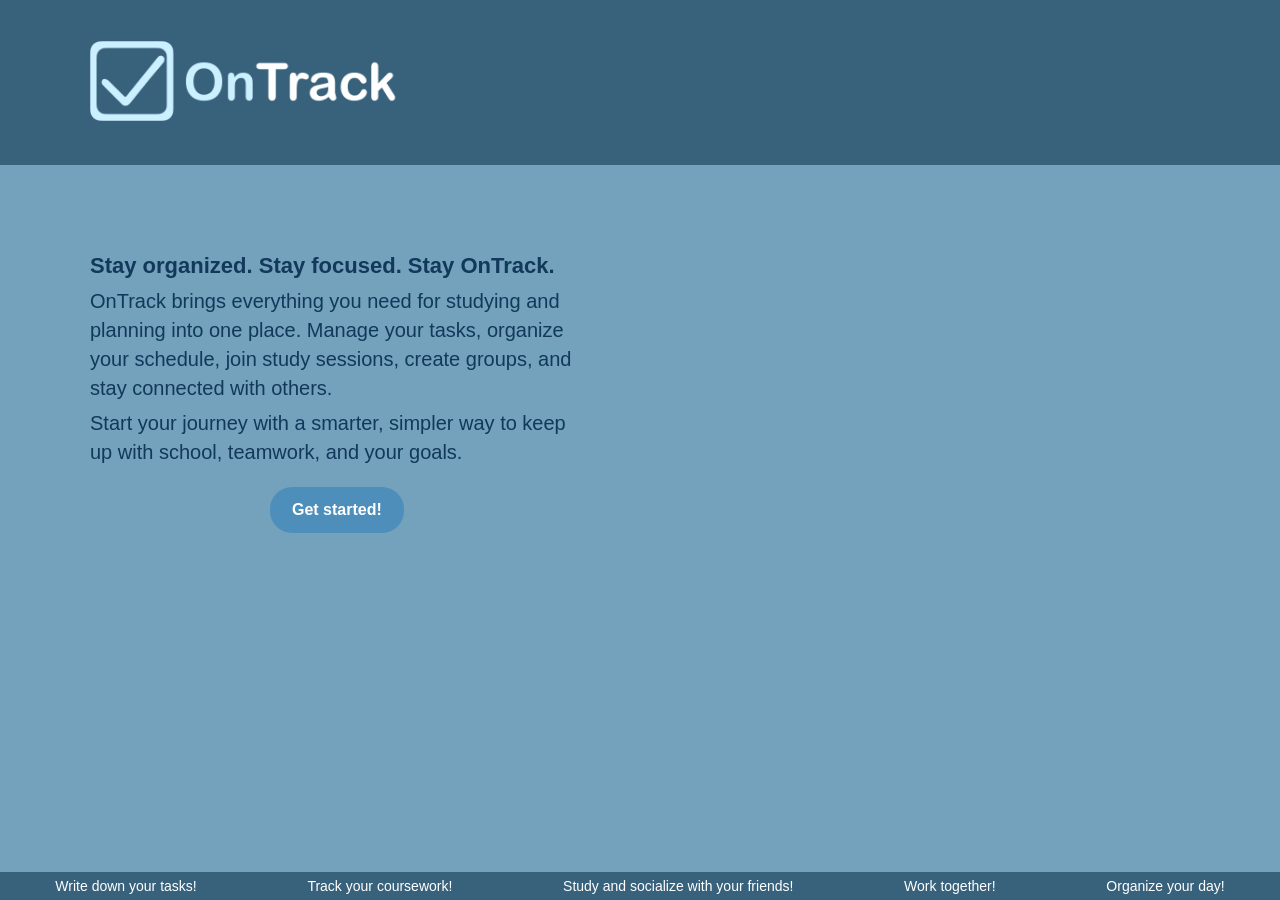
==== index.html @ 566baf3b "Move website files to root for GitHub Pages" ====
<!DOCTYPE html>
<html lang="en">

<head>
    <meta charset="UTF-8">
    <meta name="viewport" content="width=device-width, initial-scale=1.0">
    <title>OnTrack-Startseite</title>
    <link rel="stylesheet" href="style.css">
</head>

<body class="startseite">
    <header class="start-header">
        <div class="logo-container">
            <img src="images/logo.png" alt="OnTrack Logo" class="logo">
        </div>
    </header>

    <main>
        <section class="hero">
            <h1>Stay organized. Stay focused. Stay OnTrack.</h1>

            <p>
                OnTrack brings everything you need for studying
                and planning into one place.
                Manage your tasks,
                organize your schedule, join study sessions,
                create groups, and stay connected with others.
            </p>

            <p>
                Start your journey with a smarter, simpler way to
                keep up with school, teamwork, and your goals.
            </p>

            <a href="login.php" class="hero-btn">Get started!</a>
        </section>
    </main>

    <footer>
        <div>Write down your tasks!</div>
        <div>Track your coursework!</div>
        <div>Study and socialize with your friends!</div>
        <div>Work together!</div>
        <div>Organize your day!</div>
    </footer>
</body>

</html>
---- style.css ----
html,
body {
  margin: 0;
  padding: 0;
  height: 100%;
  overflow: hidden;
}

body {
  font-family: Arial, sans-serif;
  background-color: #74a1bc;
}

main {
  height: calc(100vh - 90px);
  background-color: #74a1bc;
}

/* ------------- STARTSEITE ------------- */

.startseite {
  min-height: 100vh;
  background-color: #74a1bc;
  display: flex;
  flex-direction: column;
}

.startseite header {
  height: 165px;
  background-color: #38627c;
  flex-shrink: 0;
  position: relative;
}

.startseite main {
  flex: 1;
  background-color: #74a1bc;
  position: relative;
}

.startseite footer {
  height: 28px;
  background-color: #38627c;
  flex-shrink: 0;
  display: flex;
  justify-content: space-around;
  align-items: center;
  color: white;
  font-size: 14px;
}

.logo-container {
  position: absolute;
  top: 50%;
  left: 90px;
  transform: translateY(-50%);
}

.logo {
  height: 80px;
  width: auto;
}

.hero {
  width: 500px;
  position: absolute;
  left: 90px;
  top: 70px;
}

.hero h1 {
  font-size: 22px;
  font-weight: bold;
  color: #12385a;
  margin-bottom: 8px;
}

.hero p {
  font-size: 20px;
  line-height: 1.45;
  color: #12385a;
  margin: 0 0 6px 0;
}

.hero-btn {
  display: inline-block;
  margin-top: 14px;
  margin-left: 180px;
  text-decoration: none;
  background-color: #4d8fba;
  color: white;
  padding: 14px 22px;
  border-radius: 22px;
  font-size: 16px;
  font-weight: bold;
}

.hero-btn:hover {
  background-color: #3d7ca3;
}

/* ------------- FEED ------------- */

.feed {
  min-height: 100vh;
  background-color: #74a1bc;
}

.feed header {
  height: 94px;
  background-color: #38627c;
  position: relative;
  display: flex;
  align-items: flex-start;
}

.feed main {
  height: calc(100vh - 94px);
  background-color: #74a1bc;
}

.header-logo {
  position: absolute;
  left: 32px;
  top: 50%;
  transform: translateY(-42%);
  display: flex;
  align-items: center;
}

.small-logo {
  height: 48px;
  width: auto;
}

.main-nav {
  display: flex;
  gap: 26px;
  justify-content: center;
  align-items: center;
  width: 100%;
  padding-top: 38px;
}

.main-nav a {
  text-decoration: none;
  color: white;
  font-size: 16px;
  font-weight: normal;
  padding: 8px 14px;
  border-radius: 18px;
  display: inline-block;
  line-height: 1;
  transition: background-color 0.2s ease;
}

.main-nav a:hover {
  background-color: rgba(255, 255, 255, 0.2);
}

.main-nav a.active {
  background-color: rgba(180, 210, 230, 0.65);
}

.profile-btn {
  position: absolute;
  right: 42px;
  top: 50%;
  transform: translateY(-40%);
  width: 54px;
  height: 54px;
  border: none;
  border-radius: 50%;
  background-color: white;
  cursor: pointer;
}

.profile-btn:hover {
  background-color: #e6e6e6;
}
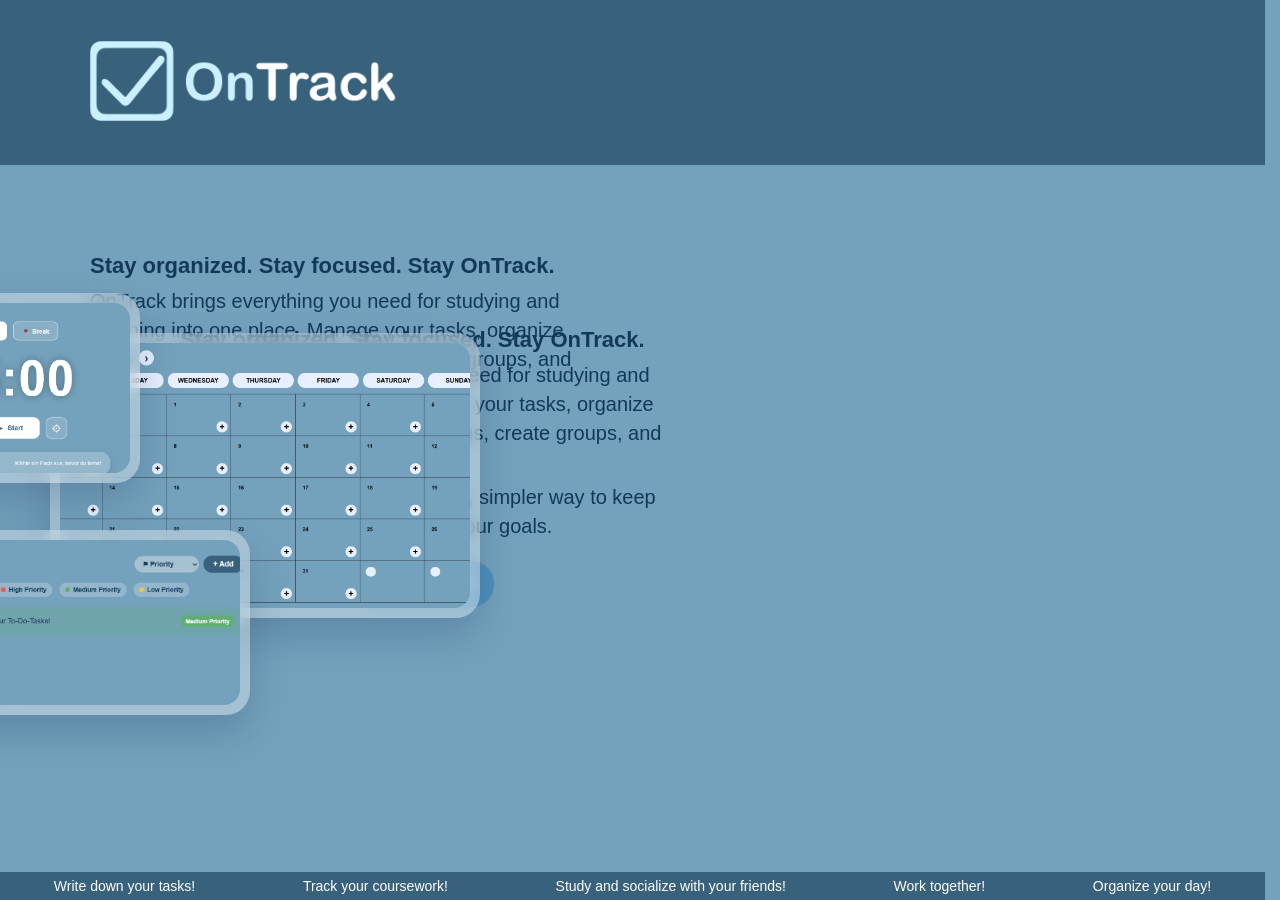
==== commit 3461fa26: "Überarbeitung Startseite" ====
--- a/index.html
+++ b/index.html
@@ -27,13 +27,38 @@
                 create groups, and stay connected with others.
             </p>
 
-            <p>
-                Start your journey with a smarter, simpler way to
-                keep up with school, teamwork, and your goals.
-            </p>
+            <section class="hero">
+                <h1>Stay organized. Stay focused. Stay OnTrack.</h1>
 
-            <a href="login.php" class="hero-btn">Get started!</a>
-        </section>
+                <p>
+                    OnTrack brings everything you need for studying
+                    and planning into one place.
+                    Manage your tasks,
+                    organize your schedule, join study sessions,
+                    create groups, and stay connected with others.
+                </p>
+
+                <p>
+                    Start your journey with a smarter, simpler way to
+                    keep up with school, teamwork, and your goals.
+                </p>
+
+                <a href="register.html" class="hero-btn">Get started!</a>
+            </section>
+
+            <section class="preview-showcase">
+                <div class="preview-card preview-card-large">
+                    <img src="images/preview-calendar.png" alt="Calendar preview">
+                </div>
+
+                <div class="preview-card preview-card-small preview-timer">
+                    <img src="images/preview-timer.png" alt="Timer preview">
+                </div>
+
+                <div class="preview-card preview-card-small preview-todo">
+                    <img src="images/preview-todo.png" alt="To-Do preview">
+                </div>
+            </section>
     </main>
 
     <footer>
--- a/style.css
+++ b/style.css
@@ -1,180 +1,3056 @@
-html,
-body {
-  margin: 0;
-  padding: 0;
-  height: 100%;
-  overflow: hidden;
-}
-
-body {
-  font-family: Arial, sans-serif;
-  background-color: #74a1bc;
-}
-
-main {
-  height: calc(100vh - 90px);
-  background-color: #74a1bc;
-}
-
-/* ------------- STARTSEITE ------------- */
-
-.startseite {
-  min-height: 100vh;
-  background-color: #74a1bc;
-  display: flex;
-  flex-direction: column;
-}
-
-.startseite header {
-  height: 165px;
-  background-color: #38627c;
-  flex-shrink: 0;
-  position: relative;
-}
-
-.startseite main {
-  flex: 1;
-  background-color: #74a1bc;
-  position: relative;
-}
-
-.startseite footer {
-  height: 28px;
-  background-color: #38627c;
-  flex-shrink: 0;
-  display: flex;
-  justify-content: space-around;
-  align-items: center;
-  color: white;
-  font-size: 14px;
-}
-
-.logo-container {
-  position: absolute;
-  top: 50%;
-  left: 90px;
-  transform: translateY(-50%);
-}
-
-.logo {
-  height: 80px;
-  width: auto;
-}
-
-.hero {
-  width: 500px;
-  position: absolute;
-  left: 90px;
-  top: 70px;
-}
-
-.hero h1 {
-  font-size: 22px;
-  font-weight: bold;
-  color: #12385a;
-  margin-bottom: 8px;
-}
-
-.hero p {
-  font-size: 20px;
-  line-height: 1.45;
-  color: #12385a;
-  margin: 0 0 6px 0;
-}
-
-.hero-btn {
-  display: inline-block;
-  margin-top: 14px;
-  margin-left: 180px;
-  text-decoration: none;
-  background-color: #4d8fba;
-  color: white;
-  padding: 14px 22px;
-  border-radius: 22px;
-  font-size: 16px;
-  font-weight: bold;
-}
-
-.hero-btn:hover {
-  background-color: #3d7ca3;
-}
-
-/* ------------- FEED ------------- */
-
-.feed {
-  min-height: 100vh;
-  background-color: #74a1bc;
-}
-
-.feed header {
-  height: 94px;
-  background-color: #38627c;
-  position: relative;
-  display: flex;
-  align-items: flex-start;
-}
-
-.feed main {
-  height: calc(100vh - 94px);
-  background-color: #74a1bc;
-}
-
-.header-logo {
-  position: absolute;
-  left: 32px;
-  top: 50%;
-  transform: translateY(-42%);
-  display: flex;
-  align-items: center;
-}
-
-.small-logo {
-  height: 48px;
-  width: auto;
-}
-
-.main-nav {
-  display: flex;
-  gap: 26px;
-  justify-content: center;
-  align-items: center;
-  width: 100%;
-  padding-top: 38px;
-}
-
-.main-nav a {
-  text-decoration: none;
-  color: white;
-  font-size: 16px;
-  font-weight: normal;
-  padding: 8px 14px;
-  border-radius: 18px;
-  display: inline-block;
-  line-height: 1;
-  transition: background-color 0.2s ease;
-}
-
-.main-nav a:hover {
-  background-color: rgba(255, 255, 255, 0.2);
-}
-
-.main-nav a.active {
-  background-color: rgba(180, 210, 230, 0.65);
-}
-
-.profile-btn {
-  position: absolute;
-  right: 42px;
-  top: 50%;
-  transform: translateY(-40%);
-  width: 54px;
-  height: 54px;
-  border: none;
-  border-radius: 50%;
-  background-color: white;
-  cursor: pointer;
-}
-
-.profile-btn:hover {
-  background-color: #e6e6e6;
+/* ===== RESET ===== */
+* {
+  box-sizing: border-box;
+}
+
+html {
+  scrollbar-gutter: stable;
+}
+
+body {
+  margin: 0;
+  font-family: Arial, sans-serif;
+  background-color: #74a1bc;
+  overflow-y: scroll;
+}
+
+/* ===== UNIVERSAL HEADER ===== */
+.main-header {
+  height: 94px;
+  background-color: #38627c;
+  display: flex;
+  align-items: center;
+  position: sticky;
+  top: 0;
+  z-index: 1000;
+}
+
+.header-logo {
+  position: absolute;
+  left: 32px;
+  top: 50%;
+  transform: translateY(-50%);
+  display: flex;
+  align-items: center;
+}
+
+.small-logo {
+  height: 48px;
+  width: auto;
+}
+
+.main-nav {
+  width: 100%;
+  display: flex;
+  justify-content: center;
+  gap: 26px;
+}
+
+.main-nav a {
+  color: white;
+  text-decoration: none;
+  font-size: 16px;
+  padding: 8px 14px;
+  border-radius: 18px;
+  transition: background-color 0.2s ease;
+}
+
+.main-nav a:hover {
+  background-color: rgba(255, 255, 255, 0.2);
+}
+
+.main-nav a.active {
+  background-color: rgba(180, 210, 230, 0.65);
+}
+
+/* ===== HEADER RIGHT (search + profile) ===== */
+.header-right {
+  position: absolute;
+  right: 42px;
+  top: 50%;
+  transform: translateY(-50%);
+  display: flex;
+  align-items: center;
+  gap: 12px;
+}
+
+.profile-btn {
+  width: 54px;
+  height: 54px;
+  border-radius: 50%;
+  background-color: white;
+  cursor: pointer;
+  display: block;
+  text-decoration: none;
+  flex-shrink: 0;
+}
+
+.profile-btn:hover {
+  background-color: #e6e6e6;
+}
+
+.profile-btn-img {
+  width: 100%;
+  height: 100%;
+  border-radius: 50%;
+  object-fit: cover;
+  display: block;
+}
+
+/* ===== SEARCH ===== */
+.search-wrapper {
+  position: relative;
+  display: flex;
+  align-items: center;
+  gap: 8px;
+}
+
+.search-toggle-btn {
+  width: 40px;
+  height: 40px;
+  border-radius: 50%;
+  border: none;
+  background: transparent;
+  color: white;
+  cursor: pointer;
+  display: flex;
+  align-items: center;
+  justify-content: center;
+  transition: background 0.2s;
+  flex-shrink: 0;
+}
+
+.search-toggle-btn:hover {
+  background: rgba(255, 255, 255, 0.2);
+}
+
+.search-input {
+  width: 0;
+  padding: 0;
+  opacity: 0;
+  border: none;
+  border-radius: 20px;
+  background: rgba(255, 255, 255, 0.15);
+  color: white;
+  font-size: 15px;
+  outline: none;
+  transition: width 0.3s ease, opacity 0.3s ease, padding 0.3s ease;
+  pointer-events: none;
+}
+
+.search-input::placeholder {
+  color: rgba(255, 255, 255, 0.6);
+}
+
+.search-wrapper.active .search-input {
+  width: 200px;
+  padding: 8px 16px;
+  opacity: 1;
+  pointer-events: all;
+}
+
+.search-results {
+  display: none;
+  position: absolute;
+  top: calc(100% + 12px);
+  right: 0;
+  width: 280px;
+  background: #fff;
+  border-radius: 16px;
+  box-shadow: 0 8px 30px rgba(0, 0, 0, 0.15);
+  overflow: hidden;
+  z-index: 999;
+}
+
+.search-results.visible {
+  display: block;
+}
+
+.search-result-item {
+  display: flex;
+  align-items: center;
+  justify-content: space-between;
+  padding: 10px 14px;
+  gap: 10px;
+  border-bottom: 1px solid #f0f0f0;
+}
+
+.search-result-item:last-child {
+  border-bottom: none;
+}
+
+.search-result-info {
+  display: flex;
+  align-items: center;
+  gap: 10px;
+  text-decoration: none;
+  flex: 1;
+  min-width: 0;
+}
+
+.search-result-avatar {
+  width: 36px;
+  height: 36px;
+  border-radius: 50%;
+  object-fit: cover;
+  flex-shrink: 0;
+}
+
+.search-result-username {
+  font-size: 14px;
+  font-weight: bold;
+  color: #1d3557;
+  overflow: hidden;
+  text-overflow: ellipsis;
+  white-space: nowrap;
+}
+
+.search-no-results {
+  padding: 16px;
+  text-align: center;
+  color: #888;
+  font-size: 14px;
+}
+
+.follow-btn {
+  padding: 6px 14px;
+  border: 2px solid #38627c;
+  border-radius: 20px;
+  background: transparent;
+  color: #38627c;
+  font-size: 13px;
+  font-weight: bold;
+  cursor: pointer;
+  white-space: nowrap;
+  transition: 0.2s;
+  flex-shrink: 0;
+}
+
+.follow-btn:hover {
+  background: #38627c;
+  color: white;
+}
+
+.follow-btn.following {
+  background: #38627c;
+  color: white;
+}
+
+.follow-btn.following:hover {
+  background: #c0392b;
+  border-color: #c0392b;
+}
+
+/* ===== UNIVERSAL MAIN ===== */
+.page-main {
+  min-height: calc(100vh - 94px);
+  background-color: #74a1bc;
+}
+
+/* ===== STARTSEITE ===== */
+.startseite {
+  min-height: 100vh;
+  background-color: #74a1bc;
+  display: flex;
+  flex-direction: column;
+}
+
+.startseite header {
+  height: 165px;
+  background-color: #38627c;
+  flex-shrink: 0;
+  position: relative;
+}
+
+.startseite main {
+  flex: 1;
+  background-color: #74a1bc;
+  position: relative;
+}
+
+.startseite footer {
+  height: 28px;
+  background-color: #38627c;
+  flex-shrink: 0;
+  display: flex;
+  justify-content: space-around;
+  align-items: center;
+  color: white;
+  font-size: 14px;
+}
+
+.logo-container {
+  position: absolute;
+  top: 50%;
+  left: 90px;
+  transform: translateY(-50%);
+}
+
+.logo {
+  height: 80px;
+  width: auto;
+}
+
+.hero {
+  width: 500px;
+  position: absolute;
+  left: 90px;
+  top: 70px;
+}
+
+.hero h1 {
+  font-size: 22px;
+  font-weight: bold;
+  color: #12385a;
+  margin-bottom: 8px;
+}
+
+.hero p {
+  font-size: 20px;
+  line-height: 1.45;
+  color: #12385a;
+  margin: 0 0 6px 0;
+}
+
+.hero-btn {
+  display: inline-block;
+  margin-top: 14px;
+  margin-left: 180px;
+  text-decoration: none;
+  background-color: #4d8fba;
+  color: white;
+  padding: 14px 22px;
+  border-radius: 22px;
+  font-size: 16px;
+  font-weight: bold;
+}
+
+.hero-btn:hover {
+  background-color: #3d7ca3;
+}
+
+/* ===== LOGIN / REGISTER ===== */
+.register-page,
+.login-page {
+  min-height: 100vh;
+  background-color: #74a1bc;
+  display: flex;
+  justify-content: center;
+  align-items: center;
+}
+
+.auth-main {
+  width: 100%;
+  display: flex;
+  justify-content: center;
+  align-items: center;
+}
+
+.auth-box {
+  width: 360px;
+  background-color: #38627c;
+  padding: 35px 30px;
+  border-radius: 24px;
+  text-align: center;
+  box-shadow: 0 8px 30px rgba(0, 0, 0, 0.2);
+}
+
+.auth-logo {
+  width: 180px;
+  margin-bottom: 20px;
+}
+
+.auth-box h1 {
+  color: white;
+  margin-bottom: 20px;
+}
+
+.auth-box form {
+  display: flex;
+  flex-direction: column;
+  gap: 14px;
+}
+
+.auth-box input {
+  padding: 14px 16px;
+  border: none;
+  border-radius: 14px;
+  font-size: 16px;
+  background-color: rgba(255, 255, 255, 0.9);
+  outline: none;
+}
+
+.auth-box button {
+  padding: 14px 16px;
+  border: none;
+  border-radius: 14px;
+  background-color: white;
+  color: #38627c;
+  font-size: 16px;
+  font-weight: bold;
+  cursor: pointer;
+  transition: 0.2s ease;
+}
+
+.auth-box button:hover {
+  background-color: #e4eef5;
+}
+
+#register-message,
+#login-message {
+  margin-top: 14px;
+  color: white;
+  min-height: 20px;
+}
+
+.auth-link-text {
+  margin-top: 16px;
+  color: white;
+}
+
+.auth-link-text a {
+  color: white;
+  font-weight: bold;
+  text-decoration: none;
+}
+
+/* ===== FEED ===== */
+.feed {
+  min-height: 100vh;
+  background-color: #74a1bc;
+}
+
+.feed-container {
+  max-width: 600px;
+  margin: 0 auto;
+  padding: 16px;
+  display: flex;
+  flex-direction: column;
+  gap: 16px;
+}
+
+#feed-posts {
+  display: flex;
+  flex-direction: column;
+  gap: 16px;
+}
+
+/* Post cards */
+.post-card {
+  background: rgba(255, 255, 255, 0.18);
+  backdrop-filter: blur(10px);
+  border-radius: 20px;
+  overflow: hidden;
+  display: flex;
+  flex-direction: column;
+}
+
+.post-header {
+  display: flex;
+  align-items: center;
+  gap: 10px;
+  padding: 12px 14px;
+}
+
+.post-author-link {
+  display: flex;
+  align-items: center;
+  gap: 10px;
+  text-decoration: none;
+  flex: 1;
+}
+
+.post-avatar {
+  width: 38px;
+  height: 38px;
+  border-radius: 50%;
+  object-fit: cover;
+  flex-shrink: 0;
+}
+
+.post-meta {
+  display: flex;
+  flex-direction: column;
+  gap: 1px;
+}
+
+.post-username {
+  font-weight: bold;
+  color: white;
+  font-size: 14px;
+}
+
+.post-time {
+  color: rgba(255, 255, 255, 0.55);
+  font-size: 11px;
+}
+
+.post-follow-btn {
+  background: rgba(255, 255, 255, 0.2);
+  border: none;
+  color: white;
+  font-size: 12px;
+  font-weight: bold;
+  cursor: pointer;
+  padding: 5px 12px;
+  border-radius: 20px;
+  transition: background 0.2s;
+  flex-shrink: 0;
+  margin-left: auto;
+}
+
+.post-follow-btn:hover {
+  background: rgba(255, 255, 255, 0.35);
+}
+
+.post-image {
+  width: 100%;
+  max-height: 480px;
+  object-fit: cover;
+  display: block;
+}
+
+.post-content {
+  color: white;
+  font-size: 14px;
+  line-height: 1.5;
+  margin: 0;
+  padding: 10px 14px;
+  white-space: pre-wrap;
+}
+
+.post-actions {
+  display: flex;
+  gap: 16px;
+  padding: 8px 10px;
+  border-top: 1px solid rgba(255, 255, 255, 0.1);
+}
+
+.like-btn {
+  display: flex;
+  align-items: center;
+  gap: 5px;
+  background: none;
+  border: none;
+  color: rgba(255, 255, 255, 0.8);
+  font-size: 14px;
+  cursor: pointer;
+  padding: 4px 8px;
+  border-radius: 8px;
+  transition: 0.2s;
+}
+
+.like-btn:hover {
+  background: rgba(255, 255, 255, 0.1);
+}
+
+.like-btn.liked {
+  color: #e05c7a;
+}
+
+.feed-loading,
+.feed-empty {
+  text-align: center;
+  color: rgba(255, 255, 255, 0.7);
+  padding: 40px 0;
+  font-size: 15px;
+}
+
+/* ===== FLOATING ACTION BUTTON ===== */
+.fab {
+  position: fixed;
+  bottom: 36px;
+  right: 36px;
+  width: 60px;
+  height: 60px;
+  border-radius: 50%;
+  background-color: #38627c;
+  color: white;
+  border: none;
+  cursor: pointer;
+  display: flex;
+  align-items: center;
+  justify-content: center;
+  box-shadow: 0 6px 20px rgba(0, 0, 0, 0.25);
+  transition: transform 0.2s, background 0.2s;
+  z-index: 900;
+}
+
+.fab:hover {
+  background-color: #2f5469;
+  transform: scale(1.08);
+}
+
+/* ===== POST MODAL ===== */
+.modal-overlay {
+  display: none;
+  position: fixed;
+  inset: 0;
+  background: rgba(0, 0, 0, 0.45);
+  backdrop-filter: blur(4px);
+  z-index: 1000;
+  align-items: center;
+  justify-content: center;
+}
+
+.modal-overlay.active {
+  display: flex;
+}
+
+.post-modal {
+  background: #38627c;
+  border-radius: 24px;
+  width: 100%;
+  max-width: 520px;
+  margin: 16px;
+  box-shadow: 0 16px 48px rgba(0, 0, 0, 0.3);
+  display: flex;
+  flex-direction: column;
+  overflow: hidden;
+}
+
+.modal-header {
+  display: flex;
+  align-items: center;
+  justify-content: space-between;
+  padding: 18px 22px 14px;
+  border-bottom: 1px solid rgba(255, 255, 255, 0.15);
+}
+
+.modal-header h2 {
+  color: white;
+  font-size: 18px;
+  margin: 0;
+}
+
+.modal-close-btn {
+  background: none;
+  border: none;
+  color: rgba(255, 255, 255, 0.7);
+  font-size: 18px;
+  cursor: pointer;
+  width: 32px;
+  height: 32px;
+  border-radius: 50%;
+  display: flex;
+  align-items: center;
+  justify-content: center;
+  transition: background 0.2s;
+}
+
+.modal-close-btn:hover {
+  background: rgba(255, 255, 255, 0.15);
+  color: white;
+}
+
+.modal-body {
+  padding: 18px 22px;
+  display: flex;
+  flex-direction: column;
+  gap: 14px;
+}
+
+.composer-top {
+  display: flex;
+  gap: 12px;
+  align-items: flex-start;
+}
+
+.composer-avatar {
+  width: 44px;
+  height: 44px;
+  border-radius: 50%;
+  object-fit: cover;
+  flex-shrink: 0;
+}
+
+.post-modal textarea {
+  flex: 1;
+  border: none;
+  background: rgba(255, 255, 255, 0.15);
+  border-radius: 14px;
+  padding: 12px 14px;
+  font-size: 15px;
+  font-family: Arial, sans-serif;
+  resize: none;
+  outline: none;
+  color: white;
+  min-height: 80px;
+}
+
+.post-modal textarea::placeholder {
+  color: rgba(255, 255, 255, 0.5);
+}
+
+.composer-image-preview {
+  position: relative;
+  border-radius: 14px;
+  overflow: hidden;
+}
+
+.composer-image-preview img {
+  width: 100%;
+  max-height: 260px;
+  object-fit: cover;
+  display: block;
+  border-radius: 14px;
+}
+
+.remove-image-btn {
+  position: absolute;
+  top: 8px;
+  right: 8px;
+  width: 28px;
+  height: 28px;
+  border-radius: 50%;
+  border: none;
+  background: rgba(0, 0, 0, 0.55);
+  color: white;
+  font-size: 14px;
+  cursor: pointer;
+  display: flex;
+  align-items: center;
+  justify-content: center;
+}
+
+.modal-footer {
+  display: flex;
+  align-items: center;
+  justify-content: space-between;
+  padding: 14px 22px 20px;
+  border-top: 1px solid rgba(255, 255, 255, 0.15);
+}
+
+.attach-btn {
+  display: flex;
+  align-items: center;
+  gap: 6px;
+  color: rgba(255, 255, 255, 0.85);
+  font-size: 14px;
+  font-weight: bold;
+  cursor: pointer;
+  padding: 8px 12px;
+  border-radius: 12px;
+  transition: background 0.2s;
+}
+
+.attach-btn:hover {
+  background: rgba(255, 255, 255, 0.15);
+}
+
+.post-submit-btn {
+  padding: 10px 28px;
+  border: none;
+  border-radius: 14px;
+  background: white;
+  color: #38627c;
+  font-size: 15px;
+  font-weight: bold;
+  cursor: pointer;
+  transition: 0.2s;
+}
+
+.post-submit-btn:hover {
+  background: #e4eef5;
+}
+
+.post-submit-btn:disabled {
+  opacity: 0.6;
+  cursor: default;
+}
+
+/* ===== PROFILE PAGE ===== */
+.profile-page {
+  background-color: #74a1bc;
+  min-height: 100vh;
+}
+
+.profile-main {
+  display: flex;
+  justify-content: center;
+  align-items: flex-start;
+  padding: 42px 20px;
+  box-sizing: border-box;
+}
+
+.profile-container {
+  width: 760px;
+  background-color: rgba(255, 255, 255, 0.15);
+  border-radius: 24px;
+  padding: 34px;
+  backdrop-filter: blur(10px);
+  margin-bottom: 40px;
+  box-sizing: border-box;
+}
+
+.profile-top {
+  display: flex;
+  gap: 34px;
+  align-items: center;
+  margin-bottom: 34px;
+}
+
+.profile-image-section {
+  width: 150px;
+  display: flex;
+  flex-direction: column;
+  align-items: center;
+  flex-shrink: 0;
+}
+
+.profile-image-label {
+  width: 132px;
+  height: 132px;
+  border-radius: 50%;
+  overflow: hidden;
+  display: block;
+  position: relative;
+  cursor: pointer;
+  border: none;
+  outline: none;
+  background-color: transparent;
+}
+
+.profile-image {
+  width: 100%;
+  height: 100%;
+  border-radius: 50%;
+  display: block;
+  object-fit: cover;
+}
+
+.profile-image-overlay {
+  position: absolute;
+  left: 0;
+  right: 0;
+  bottom: 0;
+  padding: 8px 0;
+  background-color: rgba(0, 0, 0, 0.45);
+  color: white;
+  font-size: 13px;
+  text-align: center;
+  opacity: 0;
+  transition: opacity 0.2s ease;
+}
+
+.profile-image-label:hover .profile-image-overlay {
+  opacity: 1;
+}
+
+.profile-info {
+  flex: 1;
+}
+
+#profile-username {
+  color: white;
+  font-size: 32px;
+  margin: 0 0 16px 0;
+}
+
+.profile-stats {
+  display: flex;
+  gap: 34px;
+}
+
+.stat {
+  text-align: center;
+}
+
+.stat span {
+  color: white;
+  font-size: 26px;
+  font-weight: bold;
+}
+
+.stat p {
+  color: white;
+  margin-top: 4px;
+  font-size: 14px;
+}
+
+.posts-grid {
+  display: grid;
+  grid-template-columns: repeat(3, 150px);
+  gap: 10px;
+  justify-content: center;
+  align-items: center;
+}
+
+.post-box {
+  width: 150px;
+  height: 150px;
+  border-radius: 16px;
+  overflow: hidden;
+  background-color: white;
+  display: flex;
+  justify-content: center;
+  align-items: center;
+  color: #1d3557;
+  font-size: 14px;
+  text-align: center;
+  padding: 6px;
+  box-sizing: border-box;
+}
+
+.image-post img {
+  width: 100%;
+  height: 100%;
+  object-fit: cover;
+}
+
+.logout-wrapper {
+  display: flex;
+  justify-content: center;
+  margin-top: 34px;
+}
+
+.logout-btn {
+  padding: 12px 34px;
+  border: none;
+  border-radius: 16px;
+  background-color: white;
+  color: #38627c;
+  font-size: 16px;
+  font-weight: bold;
+  cursor: pointer;
+  transition: 0.2s;
+}
+
+.logout-btn:hover {
+  background-color: #e4eef5;
+}
+
+.follow-profile-btn.following {
+  background-color: #38627c;
+  color: white;
+}
+
+.follow-profile-btn.following:hover {
+  background-color: #c0392b;
+}
+
+@media (max-width: 780px) {
+  .profile-container {
+    width: 100%;
+    padding: 26px 18px;
+  }
+
+  .profile-top {
+    flex-direction: column;
+    text-align: center;
+  }
+
+  .profile-stats {
+    justify-content: center;
+  }
+
+  .posts-grid {
+    grid-template-columns: repeat(2, 135px);
+  }
+
+  .post-box {
+    width: 135px;
+    height: 135px;
+  }
+}
+
+/* ===== CALENDAR PAGE ===== */
+.calendar-page {
+  background-color: #74a1bc;
+  min-height: 100vh;
+}
+
+.calendar-main {
+  min-height: calc(100vh - 94px);
+  background-color: #74a1bc;
+  display: flex;
+  justify-content: center;
+  padding-top: 25px;
+}
+
+.calendar-wrapper {
+  width: 75%;
+}
+
+.calendar-header {
+  display: flex;
+  align-items: center;
+  gap: 20px;
+}
+
+.calendar-header button {
+  width: 38px;
+  height: 38px;
+  border: none;
+  border-radius: 50%;
+  background-color: #e8f0ff;
+  color: #12385a;
+  font-size: 28px;
+  font-weight: bold;
+  cursor: pointer;
+}
+
+.calendar-header button:hover {
+  background-color: #38627c;
+  color: white;
+}
+
+.calendar-wrapper h1 {
+  color: #12385a;
+  font-size: 36px;
+  margin-bottom: 10px;
+  font-family: monospace;
+}
+
+.weekdays {
+  display: grid;
+  grid-template-columns: repeat(7, 1fr);
+  gap: 10px;
+  margin-bottom: 15px;
+}
+
+.weekdays div {
+  background-color: #e8f0ff;
+  border-radius: 20px;
+  text-align: center;
+  padding: 10px;
+  font-weight: bold;
+}
+
+.calendar-grid {
+  display: grid;
+  grid-template-columns: repeat(7, 1fr);
+  border: 1.5px solid black;
+  border-radius: 25px;
+  overflow: hidden;
+}
+
+.day {
+  height: 105px;
+  border-right: 1px solid black;
+  border-bottom: 1px solid black;
+  padding: 18px;
+  position: relative;
+  font-weight: bold;
+}
+
+.day:nth-child(7n) {
+  border-right: none;
+}
+
+.day:nth-last-child(-n+7) {
+  border-bottom: none;
+}
+
+.add-event {
+  position: absolute;
+  right: 8px;
+  bottom: 8px;
+  width: 28px;
+  height: 28px;
+  border: none;
+  border-radius: 50%;
+  background-color: #e8f0ff;
+  font-size: 22px;
+  font-weight: bold;
+  cursor: pointer;
+}
+
+.add-event:hover {
+  background-color: #38627c;
+  color: white;
+}
+
+.muted::before {
+  content: "";
+  width: 25px;
+  height: 25px;
+  background-color: #e8f0ff;
+  border-radius: 50%;
+  position: absolute;
+  top: 15px;
+  left: 15px;
+}
+
+.event-text {
+  background-color: rgba(232, 240, 255, 0.9);
+  color: #12385a;
+  padding: 4px 8px;
+  border-radius: 12px;
+  font-size: 12px;
+  margin-top: 8px;
+  display: block;
+  max-width: 85%;
+  overflow: hidden;
+  white-space: nowrap;
+  text-overflow: ellipsis;
+}
+
+/* ===== EVENT MODAL ===== */
+.event-modal {
+  display: none;
+  position: fixed;
+  inset: 0;
+  background: rgba(18, 56, 90, 0.45);
+  justify-content: center;
+  align-items: center;
+  z-index: 1000;
+}
+
+.event-box {
+  width: 420px;
+  background: #e8f0ff;
+  padding: 35px;
+  border-radius: 30px;
+  box-shadow: 0 18px 40px rgba(0, 0, 0, 0.25);
+  display: flex;
+  flex-direction: column;
+  gap: 12px;
+}
+
+.event-box h2 {
+  text-align: center;
+  color: #12385a;
+  margin: 0 0 15px;
+  font-size: 26px;
+}
+
+.event-box label {
+  font-weight: bold;
+  color: #12385a;
+  margin-top: 8px;
+}
+
+.event-box input {
+  height: 48px;
+  border: none;
+  border-radius: 24px;
+  padding: 0 18px;
+  font-size: 15px;
+  background: white;
+  outline: none;
+}
+
+.event-box input:focus {
+  box-shadow: 0 0 0 3px rgba(56, 98, 124, 0.25);
+}
+
+.event-buttons {
+  display: flex;
+  gap: 12px;
+  margin-top: 15px;
+}
+
+.event-buttons button {
+  flex: 1;
+  padding: 13px;
+  border: none;
+  border-radius: 25px;
+  font-size: 16px;
+  cursor: pointer;
+}
+
+#saveEvent {
+  background: #38627c;
+  color: white;
+}
+
+#saveEvent:hover {
+  background: #2f5269;
+}
+
+.cancel-btn {
+  background: #c8d7e3 !important;
+  color: #12385a !important;
+}
+
+.cancel-btn:hover {
+  background: #b7cad8 !important;
+}
+
+/* ===== EDIT PROFILE & POST VIEW ===== */
+
+.profile-username-row {
+  display: flex;
+  align-items: center;
+  gap: 14px;
+  margin-bottom: 16px;
+  flex-wrap: wrap;
+}
+
+.profile-username-row h1 {
+  margin: 0;
+}
+
+.edit-profile-btn {
+  display: flex;
+  align-items: center;
+  gap: 6px;
+  background: rgba(255, 255, 255, 0.2);
+  border: none;
+  color: white;
+  font-size: 13px;
+  font-weight: bold;
+  padding: 7px 14px;
+  border-radius: 20px;
+  cursor: pointer;
+  transition: background 0.2s;
+  flex-shrink: 0;
+}
+
+.edit-profile-btn:hover {
+  background: rgba(255, 255, 255, 0.35);
+}
+
+.edit-field {
+  display: flex;
+  flex-direction: column;
+  gap: 6px;
+}
+
+.edit-field label {
+  color: rgba(255, 255, 255, 0.8);
+  font-size: 13px;
+  font-weight: bold;
+}
+
+.edit-field input {
+  padding: 10px 14px;
+  border: none;
+  border-radius: 12px;
+  background: rgba(255, 255, 255, 0.15);
+  color: white;
+  font-size: 14px;
+  outline: none;
+}
+
+.edit-field input::placeholder {
+  color: rgba(255, 255, 255, 0.4);
+}
+
+.edit-field input:focus {
+  background: rgba(255, 255, 255, 0.25);
+}
+
+.edit-image-row {
+  display: flex;
+  align-items: center;
+  gap: 14px;
+}
+
+.edit-avatar-preview {
+  width: 56px;
+  height: 56px;
+  border-radius: 50%;
+  object-fit: cover;
+  flex-shrink: 0;
+  background-color: #8faebf;
+}
+
+.edit-image-btns {
+  display: flex;
+  flex-direction: column;
+  gap: 8px;
+}
+
+.edit-upload-btn {
+  padding: 7px 16px;
+  border-radius: 12px;
+  background: rgba(255, 255, 255, 0.2);
+  color: white;
+  font-size: 13px;
+  font-weight: bold;
+  cursor: pointer;
+  transition: background 0.2s;
+  text-align: center;
+}
+
+.edit-upload-btn:hover {
+  background: rgba(255, 255, 255, 0.35);
+}
+
+.edit-remove-btn {
+  padding: 7px 16px;
+  border-radius: 12px;
+  background: rgba(220, 60, 60, 0.3);
+  border: none;
+  color: white;
+  font-size: 13px;
+  font-weight: bold;
+  cursor: pointer;
+  transition: background 0.2s;
+}
+
+.edit-remove-btn:hover {
+  background: rgba(220, 60, 60, 0.55);
+}
+
+.edit-message {
+  color: #ffaaaa;
+  font-size: 13px;
+  min-height: 16px;
+  margin: 0;
+}
+
+/* Post view modal */
+.post-view-box {
+  background: #38627c;
+  border-radius: 24px;
+  width: 100%;
+  max-width: 520px;
+  margin: 16px;
+  overflow: hidden;
+  position: relative;
+  box-shadow: 0 16px 48px rgba(0, 0, 0, 0.3);
+}
+
+.post-view-close {
+  position: absolute;
+  top: 12px;
+  right: 12px;
+  z-index: 2;
+  background: rgba(0, 0, 0, 0.4) !important;
+  color: white !important;
+}
+
+.post-view-img {
+  width: 100%;
+  max-height: 460px;
+  object-fit: cover;
+  display: block;
+}
+
+.post-view-text {
+  color: white;
+  font-size: 15px;
+  line-height: 1.6;
+  padding: 16px 20px;
+  margin: 0;
+  white-space: pre-wrap;
+}
+
+.delete-post-btn {
+  display: flex;
+  align-items: center;
+  gap: 8px;
+  margin: 0 20px 16px;
+  padding: 9px 18px;
+  border: none;
+  border-radius: 12px;
+  background: rgba(220, 60, 60, 0.3);
+  color: white;
+  font-size: 14px;
+  font-weight: bold;
+  cursor: pointer;
+  transition: background 0.2s;
+}
+
+.delete-post-btn:hover {
+  background: rgba(220, 60, 60, 0.55);
+}
+
+.post-box {
+  cursor: pointer;
+}
+
+.post-box:hover {
+  opacity: 0.85;
+  transition: opacity 0.2s;
+}
+
+
+/* ===== TIMER PAGE ===== */
+
+.timer-page {
+  min-height: 100vh;
+  background-color: #74a1bc;
+}
+
+.timer-main {
+  display: flex;
+  justify-content: center;
+  align-items: center;
+  min-height: calc(100vh - 94px);
+  padding: 80px 20px 120px;
+}
+
+.timer-container {
+  display: flex;
+  flex-direction: column;
+  align-items: center;
+  gap: 26px;
+  width: 100%;
+  max-width: 620px;
+}
+
+.timer-mode-buttons {
+  display: flex;
+  gap: 15px;
+  justify-content: center;
+}
+
+.timer-mode-btn {
+  display: flex;
+  align-items: center;
+  gap: 8px;
+  background: rgba(255, 255, 255, 0.15);
+  border: 2px solid rgba(255, 255, 255, 0.5);
+  color: white;
+  border-radius: 14px;
+  padding: 12px 22px;
+  font-size: 1em;
+  font-weight: bold;
+  cursor: pointer;
+  transition: 0.2s;
+}
+
+.timer-mode-btn:hover,
+.timer-mode-btn.active {
+  background: white;
+  color: #38627c;
+  border-color: white;
+}
+
+.timer-display {
+  font-size: 8em;
+  font-weight: 700;
+  color: white;
+  font-family: Arial, sans-serif;
+  font-variant-numeric: tabular-nums;
+  text-shadow: 0 0 22px rgba(0, 0, 0, 0.3);
+  letter-spacing: 2px;
+}
+
+.timer-controls {
+  display: flex;
+  justify-content: center;
+  align-items: center;
+  gap: 15px;
+}
+
+.timer-ctrl-btn {
+  width: 56px;
+  height: 56px;
+  border-radius: 16px;
+  border: 2px solid rgba(255, 255, 255, 0.5);
+  background: rgba(255, 255, 255, 0.15);
+  color: white;
+  cursor: pointer;
+  display: flex;
+  align-items: center;
+  justify-content: center;
+  font-size: 26px;
+  transition: 0.2s;
+}
+
+.timer-ctrl-btn:hover {
+  background: white;
+  color: #38627c;
+  border-color: white;
+}
+
+.timer-start-btn {
+  display: flex;
+  align-items: center;
+  gap: 12px;
+  background: white;
+  color: #38627c;
+  border: 2px solid white;
+  border-radius: 16px;
+  padding: 14px 42px;
+  font-size: 1.1em;
+  font-weight: bold;
+  cursor: pointer;
+  transition: 0.2s;
+}
+
+.timer-start-btn:hover {
+  background: rgba(255, 255, 255, 0.85);
+}
+
+.timer-subject-button {
+  width: 100%;
+  max-width: 520px;
+  border: none;
+  border-radius: 26px;
+  background: rgba(255, 255, 255, 0.23);
+  color: white;
+  padding: 18px 24px;
+  cursor: pointer;
+  display: flex;
+  justify-content: space-between;
+  align-items: center;
+  gap: 12px;
+  box-shadow: 0 10px 25px rgba(18, 56, 90, 0.18);
+  transition: 0.2s;
+  margin-top: 8px;
+}
+
+.timer-subject-button:hover {
+  background: rgba(255, 255, 255, 0.32);
+  transform: translateY(-2px);
+}
+
+#subjectButtonTitle {
+  font-size: 18px;
+  font-weight: bold;
+}
+
+#subjectButtonInfo {
+  font-size: 14px;
+  opacity: 0.85;
+}
+
+.timer-settings-popup {
+  display: none;
+  position: fixed;
+  top: 50%;
+  left: 50%;
+  transform: translate(-50%, -50%);
+  background: #38627c;
+  padding: 28px 26px;
+  border-radius: 24px;
+  z-index: 1500;
+  color: white;
+  width: 330px;
+  box-shadow: 0 18px 45px rgba(0, 0, 0, 0.35);
+}
+
+.timer-settings-popup.active {
+  display: block;
+}
+
+.timer-settings-popup h3 {
+  margin: 0 0 18px;
+  font-size: 22px;
+}
+
+.settings-row {
+  display: flex;
+  justify-content: space-between;
+  align-items: center;
+  gap: 12px;
+  margin-top: 14px;
+}
+
+.settings-row label {
+  font-size: 15px;
+  opacity: 0.9;
+}
+
+.settings-row input {
+  width: 78px;
+  padding: 10px;
+  border-radius: 12px;
+  border: none;
+  font-size: 15px;
+  text-align: center;
+  outline: none;
+}
+
+.settings-actions {
+  display: flex;
+  justify-content: flex-end;
+  gap: 10px;
+  margin-top: 22px;
+}
+
+.settings-actions button {
+  padding: 10px 22px;
+  border: none;
+  border-radius: 14px;
+  font-size: 14px;
+  font-weight: bold;
+  cursor: pointer;
+}
+
+.settings-save-btn {
+  background: white;
+  color: #38627c;
+}
+
+.settings-close-btn {
+  background: rgba(255, 255, 255, 0.2);
+  color: white;
+}
+
+.timer-subject-popup {
+  display: none;
+  position: fixed;
+  inset: 0;
+  background: rgba(18, 56, 90, 0.55);
+  justify-content: center;
+  align-items: center;
+  z-index: 2000;
+  padding: 20px;
+}
+
+.timer-subject-popup.active {
+  display: flex;
+}
+
+.subject-popup-box {
+  width: 100%;
+  max-width: 480px;
+  background: #38627c;
+  color: white;
+  border-radius: 30px;
+  padding: 28px;
+  box-shadow: 0 18px 45px rgba(0, 0, 0, 0.35);
+}
+
+.subject-popup-header {
+  display: flex;
+  justify-content: space-between;
+  align-items: center;
+  margin-bottom: 22px;
+}
+
+.subject-popup-header h3 {
+  margin: 0;
+  font-size: 24px;
+}
+
+.subject-popup-header button {
+  border: none;
+  background: transparent;
+  color: rgba(255, 255, 255, 0.75);
+  font-size: 26px;
+  cursor: pointer;
+}
+
+.subject-add-row {
+  display: flex;
+  gap: 10px;
+  margin-bottom: 18px;
+}
+
+.subject-add-row input {
+  flex: 1;
+  height: 48px;
+  border: none;
+  border-radius: 18px;
+  padding: 0 16px;
+  font-size: 15px;
+  outline: none;
+  background: rgba(255, 255, 255, 0.22);
+  color: white;
+}
+
+.subject-add-row input::placeholder {
+  color: rgba(255, 255, 255, 0.65);
+}
+
+.subject-add-row button {
+  border: none;
+  border-radius: 18px;
+  padding: 0 18px;
+  background: white;
+  color: #38627c;
+  font-weight: bold;
+  cursor: pointer;
+}
+
+.subject-current-box {
+  background: rgba(255, 255, 255, 0.16);
+  border-radius: 18px;
+  padding: 14px 16px;
+  font-weight: bold;
+  margin-bottom: 16px;
+}
+
+.subject-list {
+  display: flex;
+  flex-direction: column;
+  gap: 10px;
+  max-height: 280px;
+  overflow-y: auto;
+}
+
+.subject-item {
+  border: none;
+  width: 100%;
+  background: rgba(255, 255, 255, 0.16);
+  color: white;
+  border-radius: 18px;
+  padding: 14px 16px;
+  cursor: pointer;
+  display: flex;
+  justify-content: space-between;
+  gap: 12px;
+  align-items: center;
+  text-align: left;
+}
+
+.subject-item:hover,
+.subject-item.active {
+  background: rgba(255, 255, 255, 0.3);
+}
+
+.subject-name {
+  font-weight: bold;
+  font-size: 16px;
+}
+
+.subject-time {
+  font-size: 13px;
+  opacity: 0.8;
+  white-space: nowrap;
+}
+
+.subject-empty {
+  margin: 0;
+  opacity: 0.75;
+  text-align: center;
+}
+
+@media (max-width: 700px) {
+  .timer-display {
+    font-size: 5.2em;
+  }
+
+  .timer-subject-button {
+    flex-direction: column;
+    align-items: flex-start;
+  }
+
+  .subject-add-row {
+    flex-direction: column;
+  }
+
+  .subject-add-row button {
+    height: 46px;
+  }
+
+  .subject-item {
+    flex-direction: column;
+    align-items: flex-start;
+  }
+}
+
+/* ===== TODO PAGE ===== */
+.todo-page {
+  min-height: 100vh;
+  background-color: #74a1bc;
+}
+
+.todo-main {
+  display: flex;
+  justify-content: center;
+  padding: 40px 16px;
+}
+
+.todo-container {
+  width: 100%;
+  max-width: 620px;
+  display: flex;
+  flex-direction: column;
+  gap: 20px;
+}
+
+.todo-header {
+  display: flex;
+  align-items: center;
+  justify-content: space-between;
+  gap: 12px;
+  flex-wrap: wrap;
+}
+
+.todo-title {
+  color: #12385a;
+  font-size: 22px;
+  font-weight: bold;
+  margin: 0;
+}
+
+.todo-header-actions {
+  display: flex;
+  align-items: center;
+  gap: 10px;
+}
+
+.todo-sort-select {
+  padding: 8px 14px;
+  border: none;
+  border-radius: 20px;
+  background: rgba(255, 255, 255, 0.35);
+  color: #12385a;
+  font-size: 14px;
+  font-weight: bold;
+  cursor: pointer;
+  outline: none;
+}
+
+.todo-add-btn {
+  padding: 9px 20px;
+  border: none;
+  border-radius: 20px;
+  background: #38627c;
+  color: white;
+  font-size: 15px;
+  font-weight: bold;
+  cursor: pointer;
+  transition: 0.2s;
+}
+
+.todo-add-btn:hover {
+  background: #2f5469;
+}
+
+.todo-list {
+  display: flex;
+  flex-direction: column;
+  gap: 10px;
+}
+
+.todo-item {
+  display: flex;
+  align-items: center;
+  gap: 14px;
+  background: rgba(240, 230, 215, 0.85);
+  border-radius: 16px;
+  padding: 14px 18px;
+  cursor: pointer;
+  transition: opacity 0.2s, transform 0.1s;
+}
+
+.todo-item:hover {
+  opacity: 0.85;
+  transform: scale(0.995);
+}
+
+.todo-item.done {
+  opacity: 0.7;
+}
+
+.todo-checkbox {
+  width: 32px;
+  height: 32px;
+  border-radius: 50%;
+  border: 2.5px solid #8aabbd;
+  background: white;
+  flex-shrink: 0;
+  cursor: pointer;
+  display: flex;
+  align-items: center;
+  justify-content: center;
+  color: #38627c;
+  transition: 0.2s;
+}
+
+.todo-item.done .todo-checkbox {
+  background: #38627c;
+  border-color: #38627c;
+  color: white;
+}
+
+.todo-item-title {
+  flex: 1;
+  font-size: 15px;
+  color: #1d3557;
+  font-weight: 500;
+}
+
+.todo-item.done .todo-item-title {
+  text-decoration: line-through;
+  color: #7a8fa0;
+}
+
+.todo-shared-icon {
+  color: #38627c;
+  flex-shrink: 0;
+  opacity: 0.7;
+}
+
+.todo-due {
+  display: flex;
+  align-items: center;
+  gap: 4px;
+  font-size: 13px;
+  color: #5a7a8a;
+  white-space: nowrap;
+  flex-shrink: 0;
+}
+
+.todo-due.overdue {
+  color: #c0392b;
+  font-weight: bold;
+}
+
+.todo-loading,
+.todo-empty {
+  text-align: center;
+  color: rgba(255, 255, 255, 0.7);
+  padding: 40px 0;
+  font-size: 15px;
+}
+
+/* ===== CALENDAR UPDATES ===== */
+.day {
+  overflow: hidden !important;
+  display: flex;
+  flex-direction: column;
+}
+
+.day-number {
+  font-weight: bold;
+  font-size: 13px;
+  flex-shrink: 0;
+  margin-bottom: 2px;
+}
+
+.clickable-day {
+  cursor: pointer;
+}
+
+.clickable-day:hover {
+  background: rgba(255, 255, 255, 0.08);
+}
+
+.today {
+  background: rgba(255, 255, 255, 0.15) !important;
+}
+
+.cal-entry {
+  font-size: 11px;
+  padding: 2px 6px;
+  border-radius: 6px;
+  margin-bottom: 2px;
+  white-space: nowrap;
+  overflow: hidden;
+  text-overflow: ellipsis;
+  flex-shrink: 0;
+}
+
+.cal-entry.event {
+  background: rgba(232, 240, 255, 0.9);
+  color: #12385a;
+}
+
+.cal-entry.task {
+  background: rgba(224, 92, 122, 0.25);
+  color: #12385a;
+}
+
+.cal-entry.task.done {
+  opacity: 0.5;
+  text-decoration: line-through;
+}
+
+.cal-more {
+  font-size: 10px;
+  color: rgba(255, 255, 255, 0.6);
+  padding-left: 2px;
+  flex-shrink: 0;
+}
+
+.day-entry-item {
+  display: flex;
+  align-items: center;
+  gap: 10px;
+  background: rgba(255, 255, 255, 0.1);
+  border-radius: 10px;
+  padding: 10px 14px;
+  color: white;
+  font-size: 14px;
+}
+
+.day-entry-dot {
+  width: 10px;
+  height: 10px;
+  border-radius: 50%;
+  flex-shrink: 0;
+}
+
+.day-entry-dot.event {
+  background: #7bb8d4;
+}
+
+.day-entry-dot.task {
+  background: #e05c7a;
+}
+
+.day-entry-dot.task.done {
+  background: #888;
+}
+
+.day-entry-item span:nth-child(2) {
+  flex: 1;
+}
+
+.day-entry-tag {
+  font-size: 11px;
+  background: rgba(255, 255, 255, 0.2);
+  padding: 2px 8px;
+  border-radius: 10px;
+  flex-shrink: 0;
+}
+
+.day-entry-delete {
+  background: none;
+  border: none;
+  color: rgba(255, 255, 255, 0.5);
+  cursor: pointer;
+  font-size: 14px;
+  padding: 2px 6px;
+  border-radius: 6px;
+  transition: 0.2s;
+  flex-shrink: 0;
+}
+
+.day-entry-delete:hover {
+  background: rgba(220, 60, 60, 0.3);
+  color: white;
+}
+
+/* ===== GROUPS PAGE ===== */
+.groups-page {
+  min-height: 100vh;
+  background-color: #74a1bc;
+}
+
+.groups-main {
+  display: flex;
+  justify-content: center;
+  padding: 40px 16px;
+}
+
+.groups-container {
+  width: 100%;
+  max-width: 860px;
+  display: flex;
+  flex-direction: column;
+  gap: 24px;
+}
+
+.groups-header {
+  display: flex;
+  align-items: center;
+  justify-content: space-between;
+}
+
+.groups-title {
+  color: #12385a;
+  font-size: 22px;
+  font-weight: bold;
+  margin: 0;
+}
+
+.groups-grid {
+  display: grid;
+  grid-template-columns: repeat(auto-fill, minmax(260px, 1fr));
+  gap: 16px;
+}
+
+.group-card {
+  background: rgba(255, 255, 255, 0.18);
+  backdrop-filter: blur(10px);
+  border-radius: 20px;
+  padding: 20px;
+  display: flex;
+  flex-direction: column;
+  gap: 14px;
+  transition: transform 0.2s;
+}
+
+.group-card:hover {
+  transform: translateY(-2px);
+}
+
+.group-card-avatar {
+  width: 56px;
+  height: 56px;
+  border-radius: 16px;
+  display: flex;
+  align-items: center;
+  justify-content: center;
+  font-size: 20px;
+  font-weight: bold;
+  color: white;
+  flex-shrink: 0;
+}
+
+.group-card-info {
+  flex: 1;
+}
+
+.group-card-name {
+  display: block;
+  font-weight: bold;
+  color: white;
+  font-size: 16px;
+  margin-bottom: 4px;
+}
+
+.group-card-meta {
+  font-size: 13px;
+  color: rgba(255, 255, 255, 0.6);
+}
+
+.group-card-actions {
+  display: flex;
+  justify-content: flex-end;
+}
+
+.group-open-btn {
+  padding: 7px 18px;
+  border: 2px solid rgba(255, 255, 255, 0.5);
+  border-radius: 12px;
+  background: transparent;
+  color: white;
+  font-size: 13px;
+  font-weight: bold;
+  cursor: pointer;
+  transition: 0.2s;
+}
+
+.group-open-btn:hover {
+  background: rgba(255, 255, 255, 0.2);
+  border-color: white;
+}
+
+/* Member search */
+.member-search-wrapper {
+  position: relative;
+}
+
+.member-search-results {
+  display: none;
+  position: absolute;
+  top: calc(100% + 4px);
+  left: 0;
+  right: 0;
+  background: white;
+  border-radius: 12px;
+  box-shadow: 0 8px 24px rgba(0, 0, 0, 0.15);
+  overflow: hidden;
+  z-index: 100;
+  max-height: 200px;
+  overflow-y: auto;
+}
+
+.member-search-results.visible {
+  display: block;
+}
+
+.member-result-item {
+  display: flex;
+  align-items: center;
+  gap: 10px;
+  padding: 10px 14px;
+  cursor: pointer;
+  transition: background 0.15s;
+  font-size: 14px;
+  color: #1d3557;
+}
+
+.member-result-item:hover {
+  background: #f0f4f8;
+}
+
+.selected-members {
+  display: flex;
+  flex-wrap: wrap;
+  gap: 8px;
+  min-height: 32px;
+  margin-top: 8px;
+}
+
+.selected-member-chip {
+  display: flex;
+  align-items: center;
+  gap: 6px;
+  background: rgba(255, 255, 255, 0.2);
+  border-radius: 20px;
+  padding: 4px 10px 4px 6px;
+  color: white;
+  font-size: 13px;
+}
+
+.chip-avatar {
+  width: 24px;
+  height: 24px;
+  border-radius: 50%;
+  object-fit: cover;
+  background-color: #8faebf;
+}
+
+.chip-remove {
+  background: none;
+  border: none;
+  color: rgba(255, 255, 255, 0.7);
+  cursor: pointer;
+  font-size: 12px;
+  padding: 0 2px;
+  line-height: 1;
+}
+
+.chip-remove:hover {
+  color: white;
+}
+
+/* Group detail modal */
+.group-detail-box {
+  background: #38627c;
+  border-radius: 24px;
+  width: 100%;
+  max-width: 580px;
+  margin: 16px;
+  display: flex;
+  flex-direction: column;
+  overflow: hidden;
+  max-height: 85vh;
+  box-shadow: 0 16px 48px rgba(0, 0, 0, 0.3);
+}
+
+.group-detail-header {
+  display: flex;
+  align-items: center;
+  gap: 14px;
+  padding: 18px 22px;
+  border-bottom: 1px solid rgba(255, 255, 255, 0.15);
+  flex-shrink: 0;
+}
+
+.group-detail-avatar {
+  width: 46px;
+  height: 46px;
+  border-radius: 12px;
+  display: flex;
+  align-items: center;
+  justify-content: center;
+  font-size: 18px;
+  font-weight: bold;
+  color: white;
+  flex-shrink: 0;
+}
+
+.group-detail-header h2 {
+  color: white;
+  font-size: 18px;
+  margin: 0;
+}
+
+.group-detail-tabs {
+  display: flex;
+  border-bottom: 1px solid rgba(255, 255, 255, 0.15);
+  flex-shrink: 0;
+}
+
+.group-tab {
+  flex: 1;
+  padding: 12px;
+  background: none;
+  border: none;
+  color: rgba(255, 255, 255, 0.6);
+  font-size: 14px;
+  font-weight: bold;
+  cursor: pointer;
+  border-bottom: 2px solid transparent;
+  transition: 0.2s;
+}
+
+.group-tab:hover {
+  color: white;
+}
+
+.group-tab.active {
+  color: white;
+  border-bottom-color: white;
+}
+
+.group-tab-content {
+  flex: 1;
+  overflow-y: auto;
+  display: flex;
+  flex-direction: column;
+}
+
+.group-tab-content.hidden {
+  display: none;
+}
+
+/* Chat */
+.group-messages {
+  flex: 1;
+  padding: 16px;
+  display: flex;
+  flex-direction: column;
+  gap: 10px;
+  overflow-y: auto;
+  min-height: 200px;
+  max-height: 340px;
+}
+
+.group-message {
+  display: flex;
+  align-items: flex-end;
+  gap: 8px;
+}
+
+.group-message.own {
+  flex-direction: row-reverse;
+}
+
+.msg-avatar {
+  width: 32px;
+  height: 32px;
+  border-radius: 50%;
+  object-fit: cover;
+  flex-shrink: 0;
+  background-color: #8faebf;
+}
+
+.msg-bubble {
+  max-width: 70%;
+  background: rgba(255, 255, 255, 0.15);
+  border-radius: 16px 16px 16px 4px;
+  padding: 8px 12px;
+}
+
+.group-message.own .msg-bubble {
+  background: rgba(255, 255, 255, 0.25);
+  border-radius: 16px 16px 4px 16px;
+}
+
+.msg-name {
+  display: block;
+  font-size: 11px;
+  color: rgba(255, 255, 255, 0.6);
+  margin-bottom: 2px;
+}
+
+.msg-bubble p {
+  margin: 0;
+  color: white;
+  font-size: 14px;
+  word-break: break-word;
+}
+
+.msg-time {
+  display: block;
+  font-size: 10px;
+  color: rgba(255, 255, 255, 0.4);
+  margin-top: 4px;
+  text-align: right;
+}
+
+.group-message-input {
+  display: flex;
+  gap: 10px;
+  padding: 12px 16px;
+  border-top: 1px solid rgba(255, 255, 255, 0.15);
+  flex-shrink: 0;
+}
+
+.group-message-input input {
+  flex: 1;
+  border: none;
+  border-radius: 20px;
+  background: rgba(255, 255, 255, 0.15);
+  color: white;
+  padding: 10px 16px;
+  font-size: 14px;
+  outline: none;
+}
+
+.group-message-input input::placeholder {
+  color: rgba(255, 255, 255, 0.4);
+}
+
+#send-message-btn {
+  width: 40px;
+  height: 40px;
+  border-radius: 50%;
+  background: white;
+  color: #38627c;
+  border: none;
+  cursor: pointer;
+  display: flex;
+  align-items: center;
+  justify-content: center;
+  transition: 0.2s;
+  flex-shrink: 0;
+}
+
+#send-message-btn:hover {
+  background: #e4eef5;
+}
+
+/* Members & Tasks tab */
+.group-members-list,
+.group-tasks-list {
+  display: flex;
+  flex-direction: column;
+  gap: 8px;
+  padding: 16px;
+}
+
+.group-member-item {
+  display: flex;
+  align-items: center;
+  gap: 10px;
+  color: white;
+  font-size: 14px;
+  padding: 6px 0;
+}
+
+/* ===== FEED POST MENU / COMMENTS / EDIT MODAL ===== */
+.post-card .post-header {
+  position: relative;
+}
+
+.post-menu-wrapper {
+  position: relative;
+  margin-left: auto;
+}
+
+.post-menu-btn {
+  background: transparent;
+  border: none;
+  color: white;
+  font-size: 30px;
+  line-height: 1;
+  cursor: pointer;
+  padding: 4px 10px;
+  border-radius: 50%;
+}
+
+.post-menu-btn:hover {
+  background-color: rgba(255, 255, 255, 0.18);
+}
+
+.post-menu {
+  display: none;
+  position: absolute;
+  top: 38px;
+  right: 0;
+  width: 170px;
+  background-color: #ffffff;
+  border-radius: 18px;
+  overflow: hidden;
+  box-shadow: 0 12px 30px rgba(0, 0, 0, 0.22);
+  z-index: 50;
+}
+
+.post-menu.open {
+  display: flex;
+  flex-direction: column;
+}
+
+.post-menu button {
+  background: white;
+  border: none;
+  padding: 15px 18px;
+  font-size: 15px;
+  color: #12385a;
+  text-align: left;
+  cursor: pointer;
+  border-bottom: 1px solid #eeeeee;
+}
+
+.post-menu button:last-child {
+  border-bottom: none;
+}
+
+.post-menu button:hover {
+  background-color: #f1f5f8;
+}
+
+.post-menu .delete-post-btn {
+  color: #d62929 !important;
+  font-weight: bold;
+}
+
+.post-image-wrapper {
+  width: 100%;
+}
+
+.post-image {
+  width: 100%;
+  max-height: 520px;
+  object-fit: cover;
+  display: block;
+}
+
+.comments-section {
+  padding: 12px 18px 18px;
+  border-top: 1px solid rgba(255, 255, 255, 0.18);
+}
+
+.no-comments {
+  font-size: 13px;
+  color: rgba(255, 255, 255, 0.65);
+  margin-bottom: 10px;
+}
+
+.comment {
+  display: flex;
+  gap: 6px;
+  background: rgba(255, 255, 255, 0.16);
+  padding: 9px 12px;
+  border-radius: 14px;
+  margin-bottom: 8px;
+  color: white;
+  font-size: 14px;
+}
+
+.comment-user {
+  font-weight: bold;
+  color: white;
+}
+
+.comment-text {
+  color: rgba(255, 255, 255, 0.9);
+}
+
+.comment-form {
+  display: flex;
+  gap: 8px;
+  margin-top: 12px;
+}
+
+.comment-input {
+  flex: 1;
+  border: none;
+  outline: none;
+  border-radius: 22px;
+  padding: 12px 15px;
+  font-size: 14px;
+  background-color: rgba(255, 255, 255, 0.9);
+  color: #12385a;
+}
+
+.comment-send-btn {
+  border: none;
+  border-radius: 22px;
+  background-color: #38627c;
+  color: white;
+  padding: 0 18px;
+  font-weight: bold;
+  cursor: pointer;
+}
+
+.comment-send-btn:hover {
+  background-color: #2f5269;
+}
+
+.comment-toggle-btn {
+  background: none;
+  border: none;
+  color: rgba(255, 255, 255, 0.85);
+  cursor: pointer;
+  font-size: 14px;
+  padding: 4px 8px;
+  border-radius: 8px;
+}
+
+.comment-toggle-btn:hover {
+  background: rgba(255, 255, 255, 0.1);
+}
+
+.heart-icon {
+  font-size: 20px;
+}
+
+.edit-modal {
+  display: none;
+  position: fixed;
+  inset: 0;
+  background: rgba(0, 0, 0, 0.45);
+  justify-content: center;
+  align-items: center;
+  z-index: 2000;
+}
+
+.edit-modal.active {
+  display: flex;
+}
+
+.edit-modal-box {
+  width: 520px;
+  max-width: calc(100vw - 32px);
+  background: #ffffff;
+  border-radius: 22px;
+  overflow: hidden;
+  box-shadow: 0 18px 45px rgba(0, 0, 0, 0.32);
+  animation: modalPop 0.2s ease;
+}
+
+@keyframes modalPop {
+  from {
+    transform: scale(0.94);
+    opacity: 0;
+  }
+
+  to {
+    transform: scale(1);
+    opacity: 1;
+  }
+}
+
+.edit-modal-header {
+  height: 58px;
+  display: grid;
+  grid-template-columns: 90px 1fr 90px;
+  align-items: center;
+  border-bottom: 1px solid #edf0f3;
+  padding: 0 14px;
+}
+
+.edit-modal-header h2 {
+  margin: 0;
+  color: #12385a;
+  font-size: 18px;
+  text-align: center;
+}
+
+.edit-close-btn {
+  justify-self: start;
+  background: transparent;
+  border: none;
+  color: #12385a;
+  font-size: 22px;
+  cursor: pointer;
+}
+
+.edit-save-text-btn {
+  justify-self: end;
+  background: transparent;
+  border: none;
+  color: #38627c;
+  font-weight: bold;
+  font-size: 14px;
+  cursor: pointer;
+}
+
+.edit-save-text-btn:hover {
+  color: #2f5269;
+}
+
+.edit-modal-box textarea {
+  width: 100%;
+  min-height: 180px;
+  border: none;
+  resize: vertical;
+  outline: none;
+  padding: 18px;
+  font-size: 15px;
+  font-family: Arial, sans-serif;
+  color: #12385a;
+}
+
+.edit-modal-box textarea::placeholder {
+  color: #8aa2b2;
+}
+
+/* ===== FOLLOWERS / FOLLOWING POPUP ===== */
+
+.clickable-stat {
+  cursor: pointer;
+  border-radius: 14px;
+  padding: 4px 8px;
+  transition: background 0.2s;
+}
+
+.clickable-stat:hover {
+  background: rgba(255, 255, 255, 0.15);
+}
+
+.follow-list-box {
+  max-width: 420px;
+}
+
+.follow-list-body {
+  gap: 8px;
+  max-height: 360px;
+  overflow-y: auto;
+}
+
+.follow-user-row {
+  display: flex;
+  align-items: center;
+  gap: 12px;
+  text-decoration: none;
+  color: white;
+  padding: 10px 12px;
+  border-radius: 14px;
+  transition: background 0.2s;
+}
+
+.follow-user-row:hover {
+  background: rgba(255, 255, 255, 0.15);
+}
+
+.follow-user-avatar {
+  width: 42px;
+  height: 42px;
+  border-radius: 50%;
+  object-fit: cover;
+  background-color: #8faebf;
+  flex-shrink: 0;
+}
+
+.follow-user-row span {
+  font-size: 15px;
+  font-weight: bold;
+}
+
+.follow-empty-text {
+  color: rgba(255, 255, 255, 0.7);
+  text-align: center;
+  margin: 10px 0;
+  font-size: 14px;
+}
+
+.todo-modal {
+  max-width: 520px !important;
+}
+
+.todo-modal-body {
+  gap: 14px !important;
+}
+
+.priority-select {
+  width: 100%;
+  height: 46px;
+  border: none;
+  border-radius: 16px;
+  padding: 0 16px;
+  background: rgba(255, 255, 255, 0.22);
+  color: white;
+  font-size: 15px;
+  font-weight: bold;
+  outline: none;
+}
+
+.priority-select option {
+  color: #12385a;
+  background: white;
+}
+
+.priority-legend {
+  display: flex;
+  justify-content: center;
+  gap: 14px;
+  flex-wrap: wrap;
+  color: #12385a;
+  font-size: 13px;
+  font-weight: bold;
+}
+
+.priority-legend span {
+  display: flex;
+  align-items: center;
+  gap: 6px;
+  background: rgba(255, 255, 255, 0.22);
+  padding: 7px 12px;
+  border-radius: 20px;
+}
+
+.legend-dot,
+.priority-dot {
+  width: 10px;
+  height: 10px;
+  border-radius: 50%;
+  display: inline-block;
+}
+
+.legend-dot.urgent,
+.priority-dot.urgent {
+  background: #e05c5c;
+}
+
+.legend-dot.important,
+.priority-dot.important {
+  background: #5fae72;
+}
+
+.legend-dot.low,
+.priority-dot.low {
+  background: #e0c85c;
+}
+
+.todo-item {
+  position: relative;
+  border-left: 8px solid transparent;
+}
+
+.todo-priority-urgent {
+  background: rgba(224, 92, 92, 0.22) !important;
+  border-left-color: #e05c5c;
+}
+
+.todo-priority-important {
+  background: rgba(95, 174, 114, 0.22) !important;
+  border-left-color: #5fae72;
+}
+
+.todo-priority-low {
+  background: rgba(224, 200, 92, 0.28) !important;
+  border-left-color: #e0c85c;
+}
+
+.todo-priority-badge {
+  padding: 5px 10px;
+  border-radius: 14px;
+  font-size: 12px;
+  font-weight: bold;
+  white-space: nowrap;
+}
+
+.todo-priority-badge.urgent {
+  background: rgba(224, 92, 92, 0.95);
+  color: white;
+}
+
+.todo-priority-badge.important {
+  background: rgba(95, 174, 114, 0.95);
+  color: white;
+}
+
+.todo-priority-badge.low {
+  background: rgba(224, 200, 92, 0.95);
+  color: #12385a;
+}
+
+.task-detail-priority {
+  display: flex;
+  align-items: center;
+  gap: 10px;
+  color: white;
+  font-weight: bold;
+  padding: 12px 14px;
+  border-radius: 16px;
+  background: rgba(255, 255, 255, 0.12);
+}
+
+.modal-secondary-btn {
+  background: rgba(255, 255, 255, 0.2) !important;
+  color: white !important;
+}
+
+.delete-task-box {
+  max-width: 380px !important;
+}
+
+.delete-task-text {
+  color: white;
+  margin: 0;
+}
+
+.delete-confirm-btn {
+  background: #e05c5c !important;
+  color: white !important;
+}
+
+.task-detail-box {
+  max-width: 460px !important;
+}
+
+.task-detail-body {
+  gap: 12px !important;
+}
+
+.assigned-label {
+  color: rgba(255, 255, 255, 0.7);
+  font-size: 13px;
+  margin: 4px 0 4px;
+}
+
+.no-assignees {
+  color: rgba(255, 255, 255, 0.4);
+  font-size: 13px;
+}
+
+@media (max-width: 760px) {
+  .todo-item {
+    flex-wrap: wrap;
+  }
+
+  .todo-item-title {
+    min-width: 180px;
+  }
+
+  .todo-priority-badge,
+  .todo-due {
+    margin-left: 46px;
+  }
+}
+
+.task-detail-footer {
+  display: flex;
+  justify-content: space-between;
+  align-items: center;
+}
+
+#edit-task-from-detail-btn {
+  background: rgba(255, 255, 255, 0.2);
+  color: white;
+}
+
+#edit-task-from-detail-btn:hover {
+  background: rgba(255, 255, 255, 0.35);
+}
+
+#delete-task-from-detail-btn {
+  background: #e05c5c;
+  color: white;
+}
+
+#delete-task-from-detail-btn:hover {
+  background: #c94343;
+}
+
+.group-edit-btn {
+  border: none;
+  border-radius: 14px;
+  background: rgba(255, 255, 255, 0.2);
+  color: white;
+  font-size: 13px;
+  font-weight: bold;
+  padding: 8px 16px;
+  cursor: pointer;
+  transition: 0.2s;
+}
+
+.group-edit-btn:hover {
+  background: rgba(255, 255, 255, 0.35);
+}
+
+.edit-group-member-row {
+  display: flex;
+  align-items: center;
+  justify-content: space-between;
+  gap: 12px;
+  background: rgba(255, 255, 255, 0.1);
+  border-radius: 14px;
+  padding: 8px 10px;
+}
+
+.edit-group-member-row .group-member-item {
+  padding: 0;
+  flex: 1;
+}
+
+.remove-group-member-btn {
+  border: none;
+  border-radius: 12px;
+  background: rgba(224, 92, 92, 0.3);
+  color: white;
+  font-size: 12px;
+  font-weight: bold;
+  padding: 7px 12px;
+  cursor: pointer;
+  transition: 0.2s;
+}
+
+.remove-group-member-btn:hover {
+  background: rgba(224, 92, 92, 0.55);
+}
+
+.preview-showcase {
+  position: absolute;
+  right: 90px;
+  top: 58px;
+  width: 620px;
+  height: 430px;
+}
+
+.preview-card {
+  position: absolute;
+  background: rgba(255, 255, 255, 0.35);
+  border-radius: 24px;
+  padding: 10px;
+  box-shadow: 0 18px 38px rgba(18, 56, 90, 0.22);
+  overflow: hidden;
+  backdrop-filter: blur(8px);
+  transition: transform 0.25s ease, box-shadow 0.25s ease;
+}
+
+.preview-card:hover {
+  transform: translateY(-6px) scale(1.02);
+  box-shadow: 0 22px 46px rgba(18, 56, 90, 0.3);
+}
+
+.preview-card img {
+  width: 100%;
+  height: 100%;
+  display: block;
+  border-radius: 16px;
+  object-fit: cover;
+  object-position: top center;
+}
+
+.preview-card-large {
+  width: 430px;
+  height: 285px;
+  right: 20px;
+  top: 40px;
+  z-index: 1;
+}
+
+.preview-timer {
+  width: 260px;
+  height: 190px;
+  left: 0;
+  top: 0;
+  z-index: 2;
+}
+
+.preview-todo {
+  width: 310px;
+  height: 185px;
+  left: 60px;
+  bottom: 8px;
+  z-index: 3;
+}
+
+@media (max-width: 1100px) {
+  .preview-showcase {
+    position: relative;
+    right: auto;
+    top: auto;
+    width: 90%;
+    height: 360px;
+    margin: 360px auto 40px;
+  }
+
+  .hero {
+    position: relative;
+    left: auto;
+    top: auto;
+    width: 80%;
+    margin: 70px auto 0;
+  }
+}
+
+@media (max-width: 760px) {
+  .preview-showcase {
+    height: auto;
+    display: flex;
+    flex-direction: column;
+    gap: 16px;
+    margin: 40px auto;
+  }
+
+  .preview-card,
+  .preview-card-large,
+  .preview-timer,
+  .preview-todo {
+    position: static;
+    width: 100%;
+    height: auto;
+  }
+
+  .preview-card img {
+    height: auto;
+  }
+
+  .startseite footer {
+    height: auto;
+    flex-direction: column;
+    gap: 6px;
+    padding: 10px;
+  }
 }
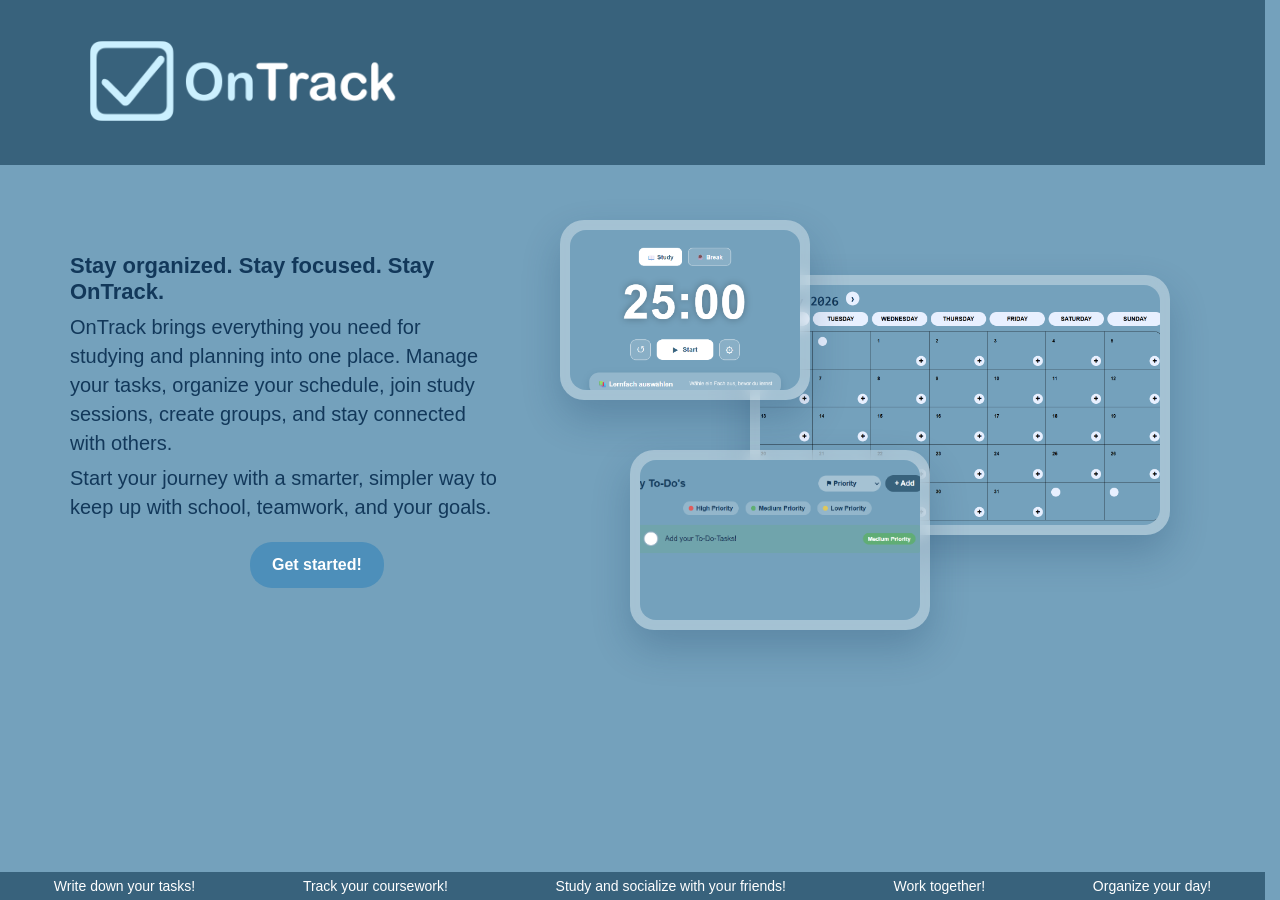
==== commit 306e543b: "Überarbeitung Startseite" ====
--- a/index.html
+++ b/index.html
@@ -27,38 +27,27 @@
                 create groups, and stay connected with others.
             </p>
 
-            <section class="hero">
-                <h1>Stay organized. Stay focused. Stay OnTrack.</h1>
+            <p>
+                Start your journey with a smarter, simpler way to
+                keep up with school, teamwork, and your goals.
+            </p>
 
-                <p>
-                    OnTrack brings everything you need for studying
-                    and planning into one place.
-                    Manage your tasks,
-                    organize your schedule, join study sessions,
-                    create groups, and stay connected with others.
-                </p>
+            <a href="register.html" class="hero-btn">Get started!</a>
+        </section>
 
-                <p>
-                    Start your journey with a smarter, simpler way to
-                    keep up with school, teamwork, and your goals.
-                </p>
+        <section class="preview-showcase">
+            <div class="preview-card preview-card-large">
+                <img src="images/preview-calendar.png" alt="Calendar preview">
+            </div>
 
-                <a href="register.html" class="hero-btn">Get started!</a>
-            </section>
+            <div class="preview-card preview-card-small preview-timer">
+                <img src="images/preview-timer.png" alt="Timer preview">
+            </div>
 
-            <section class="preview-showcase">
-                <div class="preview-card preview-card-large">
-                    <img src="images/preview-calendar.png" alt="Calendar preview">
-                </div>
-
-                <div class="preview-card preview-card-small preview-timer">
-                    <img src="images/preview-timer.png" alt="Timer preview">
-                </div>
-
-                <div class="preview-card preview-card-small preview-todo">
-                    <img src="images/preview-todo.png" alt="To-Do preview">
-                </div>
-            </section>
+            <div class="preview-card preview-card-small preview-todo">
+                <img src="images/preview-todo.png" alt="To-Do preview">
+            </div>
+        </section>
     </main>
 
     <footer>
--- a/style.css
+++ b/style.css
@@ -2949,12 +2949,22 @@
   background: rgba(224, 92, 92, 0.55);
 }
 
+/* ===== START PAGE PREVIEW SHOWCASE ===== */
+
+.startseite main {
+  flex: 1;
+  background-color: #74a1bc;
+  position: relative;
+  min-height: calc(100vh - 165px - 28px);
+  overflow: hidden;
+}
+
 .preview-showcase {
   position: absolute;
-  right: 90px;
-  top: 58px;
-  width: 620px;
-  height: 430px;
+  left: 720px;
+  top: 55px;
+  width: 760px;
+  height: 500px;
 }
 
 .preview-card {
@@ -2962,7 +2972,7 @@
   background: rgba(255, 255, 255, 0.35);
   border-radius: 24px;
   padding: 10px;
-  box-shadow: 0 18px 38px rgba(18, 56, 90, 0.22);
+  box-shadow: 0 18px 38px rgba(18, 56, 90, 0.24);
   overflow: hidden;
   backdrop-filter: blur(8px);
   transition: transform 0.25s ease, box-shadow 0.25s ease;
@@ -2970,7 +2980,7 @@
 
 .preview-card:hover {
   transform: translateY(-6px) scale(1.02);
-  box-shadow: 0 22px 46px rgba(18, 56, 90, 0.3);
+  box-shadow: 0 22px 46px rgba(18, 56, 90, 0.32);
 }
 
 .preview-card img {
@@ -2983,55 +2993,84 @@
 }
 
 .preview-card-large {
-  width: 430px;
-  height: 285px;
-  right: 20px;
-  top: 40px;
+  width: 520px;
+  height: 310px;
+  right: 0;
+  top: 55px;
   z-index: 1;
 }
 
 .preview-timer {
-  width: 260px;
-  height: 190px;
+  width: 300px;
+  height: 220px;
   left: 0;
   top: 0;
   z-index: 2;
 }
 
 .preview-todo {
-  width: 310px;
-  height: 185px;
-  left: 60px;
-  bottom: 8px;
+  width: 360px;
+  height: 210px;
+  left: 70px;
+  bottom: 20px;
   z-index: 3;
 }
 
-@media (max-width: 1100px) {
+@media (max-width: 1350px) {
+  .hero {
+    width: 430px;
+    left: 70px;
+  }
+
   .preview-showcase {
-    position: relative;
-    right: auto;
-    top: auto;
-    width: 90%;
-    height: 360px;
-    margin: 360px auto 40px;
+    left: 560px;
+    width: 610px;
+    height: 430px;
+  }
+
+  .preview-card-large {
+    width: 420px;
+    height: 260px;
+  }
+
+  .preview-timer {
+    width: 250px;
+    height: 180px;
+  }
+
+  .preview-todo {
+    width: 300px;
+    height: 180px;
+  }
+}
+
+@media (max-width: 980px) {
+  .startseite main {
+    overflow: visible;
   }
 
   .hero {
     position: relative;
     left: auto;
     top: auto;
-    width: 80%;
-    margin: 70px auto 0;
+    width: 82%;
+    margin: 60px auto 0;
   }
-}
-
-@media (max-width: 760px) {
+
+  .hero-btn {
+    margin-left: 0;
+  }
+
   .preview-showcase {
+    position: relative;
+    left: auto;
+    top: auto;
+    width: 82%;
     height: auto;
+    margin: 40px auto 50px;
     display: flex;
     flex-direction: column;
     gap: 16px;
-    margin: 40px auto;
   }
 
   .preview-card,
